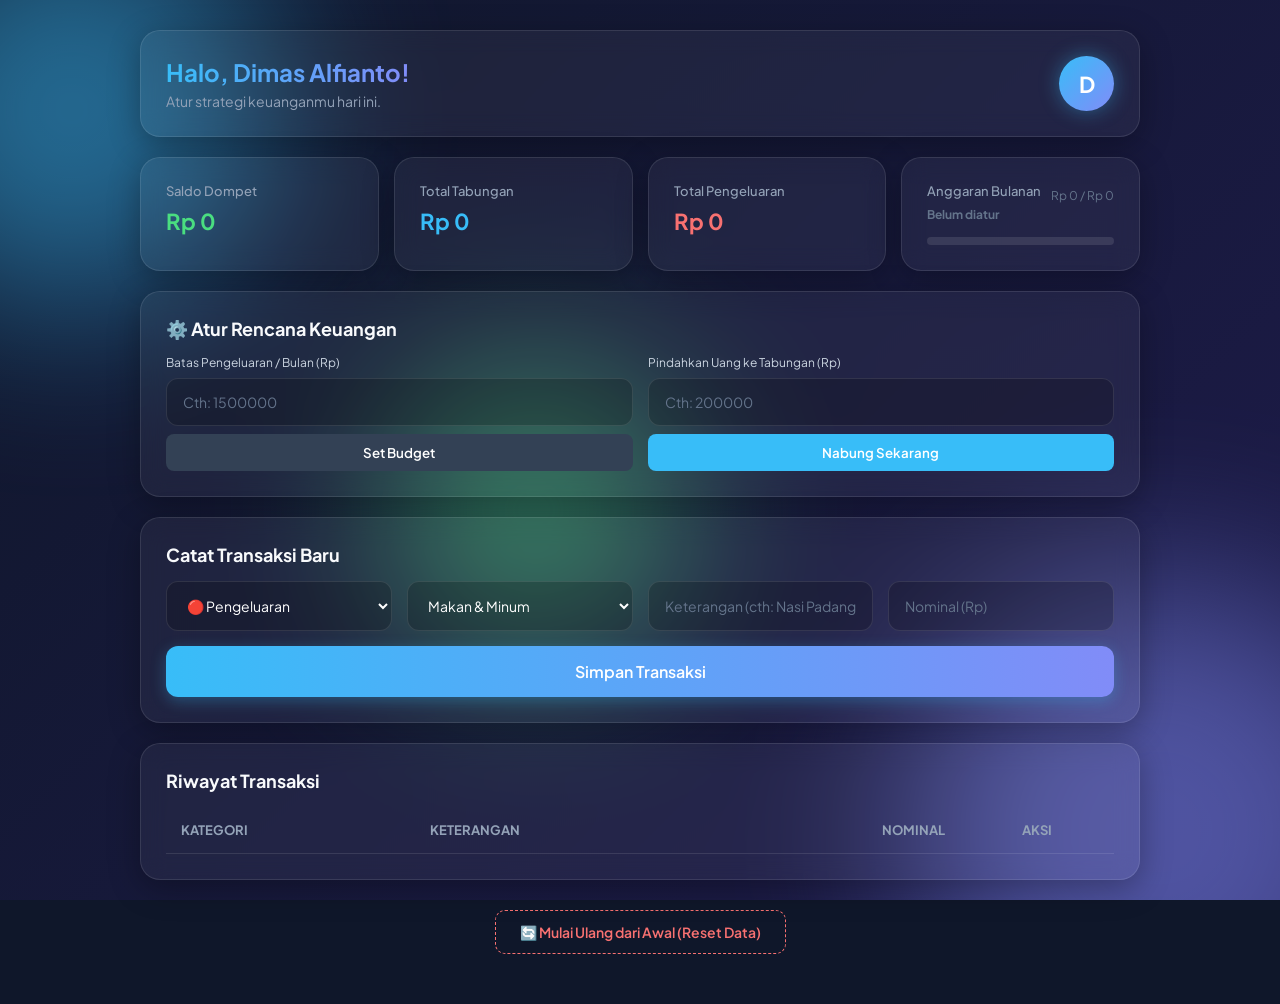
==== index.html @ 2febd866 "Initial commit CatatanUang" ====
<!doctype html>
<html lang="id">
  <head>
    <meta charset="UTF-8" />
    <meta name="viewport" content="width=device-width, initial-scale=1.0" />
    <title>MyFinance | Dimas Alfianto</title>
    <link rel="stylesheet" href="style.css" />
    <link
      href="https://fonts.googleapis.com/css2?family=Plus+Jakarta+Sans:wght@400;500;600;700&display=swap"
      rel="stylesheet"
    />
  </head>
  <body>
    <!-- ANIMASI BACKGROUND -->
    <div class="bg-animation">
      <div class="orb orb-1"></div>
      <div class="orb orb-2"></div>
      <div class="orb orb-3"></div>
    </div>

    <div class="app-container">
      <!-- HEADER -->
      <header class="glass-panel header-panel">
        <div class="header-text">
          <h2>Halo, Dimas Alfianto!</h2>
          <p>Atur strategi keuanganmu hari ini.</p>
        </div>
        <div class="avatar">D</div>
      </header>

      <!-- DASHBOARD GRID (4 KARTU) -->
      <div class="dashboard-grid">
        <!-- 1. Kartu Dompet -->
        <div class="card glass-panel">
          <span class="card-label">Saldo Dompet</span>
          <h3 id="saldo-dompet" class="card-value text-green">Rp 0</h3>
        </div>

        <!-- 2. Kartu Tabungan -->
        <div class="card glass-panel">
          <span class="card-label">Total Tabungan</span>
          <h3 id="saldo-tabungan" class="card-value text-blue">Rp 0</h3>
        </div>

        <!-- 3. Kartu Total Pengeluaran -->
        <div class="card glass-panel">
          <span class="card-label">Total Pengeluaran</span>
          <h3 id="total-pengeluaran" class="card-value text-red">Rp 0</h3>
        </div>

        <!-- 4. Kartu Budget -->
        <div class="card glass-panel">
          <div class="flex-between">
            <span class="card-label">Anggaran Bulanan</span>
            <span id="budget-text" class="text-small">Rp 0 / Rp 0</span>
          </div>
          <h3 id="sisa-budget" class="card-value text-green">Belum diatur</h3>
          <div class="progress-container">
            <div id="budget-bar" class="progress-bar" style="width: 0%"></div>
          </div>
        </div>
      </div>

      <!-- PENGATURAN (SETUP BUDGET & NABUNG) -->
      <div class="glass-panel setup-panel">
        <h3>⚙️ Atur Rencana Keuangan</h3>
        <div class="form-grid-2">
          <div class="input-group">
            <label>Batas Pengeluaran / Bulan (Rp)</label>
            <input type="number" id="set-budget" placeholder="Cth: 1500000" />
            <button class="btn-small" onclick="simpanBudget()">
              Set Budget
            </button>
          </div>
          <div class="input-group">
            <label>Pindahkan Uang ke Tabungan (Rp)</label>
            <input type="number" id="add-goal" placeholder="Cth: 200000" />
            <button class="btn-small bg-blue" onclick="nabung()">
              Nabung Sekarang
            </button>
          </div>
        </div>
      </div>

      <!-- FORM TRANSAKSI -->
      <div class="glass-panel form-panel">
        <h3>Catat Transaksi Baru</h3>
        <div class="form-grid">
          <select id="input-tipe">
            <option value="pengeluaran">🔴 Pengeluaran</option>
            <option value="pemasukan">🟢 Pemasukan</option>
          </select>
          <select id="input-kategori">
            <option value="Makan">Makan & Minum</option>
            <option value="Transport">Transportasi</option>
            <option value="Jajan">Jajan / Hiburan</option>
            <option value="Kebutuhan">Kebutuhan Pokok</option>
            <option value="Lainnya">Lainnya</option>
          </select>
          <input
            type="text"
            id="input-keterangan"
            placeholder="Keterangan (cth: Nasi Padang)"
          />
          <input type="number" id="input-nominal" placeholder="Nominal (Rp)" />
        </div>
        <button class="btn-primary" onclick="tambahTransaksi()">
          Simpan Transaksi
        </button>
      </div>

      <!-- TABEL RIWAYAT -->
      <div class="glass-panel table-panel">
        <h3>Riwayat Transaksi</h3>
        <div class="table-wrapper">
          <table>
            <thead>
              <tr>
                <th>Kategori</th>
                <th>Keterangan</th>
                <th class="text-right">Nominal</th>
                <th class="text-center">Aksi</th>
              </tr>
            </thead>
            <tbody id="tabel-transaksi">
              <!-- Data diisi oleh JavaScript -->
            </tbody>
          </table>
        </div>
      </div>

      <!-- TOMBOL RESET -->
      <div class="reset-container">
        <button class="btn-reset" onclick="resetData()">
          🔄 Mulai Ulang dari Awal (Reset Data)
        </button>
      </div>
    </div>

    <script src="script.js"></script>
  </body>
</html>
---- style.css ----
* {
  margin: 0;
  padding: 0;
  box-sizing: border-box;
  font-family: "Plus Jakarta Sans", sans-serif;
}

body {
  background-color: #0f172a;
  color: #e2e8f0;
  min-height: 100vh;
  display: flex;
  justify-content: center;
  padding: 30px 15px;
  overflow-x: hidden;
}

/* --- ANIMASI BACKGROUND (FLOATING ORBS) --- */
.bg-animation {
  position: fixed;
  top: 0;
  left: 0;
  width: 100vw;
  height: 100vh;
  z-index: -1;
  overflow: hidden;
  background: linear-gradient(135deg, #0f172a 0%, #1e1b4b 100%);
}
.orb {
  position: absolute;
  border-radius: 50%;
  filter: blur(90px);
  opacity: 0.5;
  animation: melayang 15s infinite alternate ease-in-out;
}
.orb-1 {
  width: 400px;
  height: 400px;
  background: #38bdf8;
  top: -10%;
  left: -10%;
  animation-duration: 12s;
}
.orb-2 {
  width: 500px;
  height: 500px;
  background: #818cf8;
  bottom: -20%;
  right: -10%;
  animation-duration: 18s;
  animation-delay: 2s;
}
.orb-3 {
  width: 300px;
  height: 300px;
  background: #4ade80;
  top: 40%;
  left: 30%;
  animation-duration: 20s;
  animation-delay: 4s;
}

@keyframes melayang {
  0% {
    transform: translate(0, 0) scale(1);
  }
  50% {
    transform: translate(100px, -50px) scale(1.1);
  }
  100% {
    transform: translate(-50px, 100px) scale(0.9);
  }
}

/* --- GLASSMORPHISM & HOVER EFFECT --- */
.glass-panel {
  background: rgba(255, 255, 255, 0.05);
  backdrop-filter: blur(12px);
  -webkit-backdrop-filter: blur(12px);
  border: 1px solid rgba(255, 255, 255, 0.1);
  border-radius: 20px;
  padding: 25px;
  box-shadow: 0 8px 32px 0 rgba(0, 0, 0, 0.3);
  transition:
    transform 0.3s ease,
    box-shadow 0.3s ease,
    border-color 0.3s ease;
}

.glass-panel:hover {
  transform: translateY(-5px); /* Kotak terangkat saat kursor menempel */
  box-shadow: 0 15px 45px 0 rgba(56, 189, 248, 0.2); /* Cahaya biru */
  border-color: rgba(56, 189, 248, 0.3);
}

.app-container {
  width: 100%;
  max-width: 1000px;
  display: flex;
  flex-direction: column;
  gap: 20px;
  position: relative;
  z-index: 1;
}

/* HEADER */
.header-panel {
  display: flex;
  justify-content: space-between;
  align-items: center;
}
.header-text h2 {
  font-size: 24px;
  background: linear-gradient(90deg, #38bdf8, #818cf8);
  -webkit-background-clip: text;
  -webkit-text-fill-color: transparent;
}
.header-text p {
  color: #94a3b8;
  font-size: 14px;
  margin-top: 5px;
}
.avatar {
  width: 55px;
  height: 55px;
  border-radius: 50%;
  background: linear-gradient(135deg, #38bdf8, #818cf8);
  display: flex;
  justify-content: center;
  align-items: center;
  font-weight: 700;
  font-size: 22px;
  color: white;
  box-shadow: 0 0 20px rgba(56, 189, 248, 0.4);
  transition: transform 0.3s ease;
}
.avatar:hover {
  transform: scale(1.1) rotate(10deg);
}

/* DASHBOARD GRID (4 KARTU) */
.dashboard-grid {
  display: grid;
  grid-template-columns: repeat(auto-fit, minmax(200px, 1fr));
  gap: 15px;
}
.card {
  position: relative;
}
.card-label {
  font-size: 13px;
  color: #94a3b8;
  font-weight: 500;
  display: block;
  margin-bottom: 8px;
}
.card-value {
  font-size: 22px;
  font-weight: 700;
  color: #fff;
}
.text-green {
  color: #4ade80 !important;
}
.text-red {
  color: #f87171 !important;
}
.text-blue {
  color: #38bdf8 !important;
}
.text-small {
  font-size: 12px;
  color: #64748b;
}
.flex-between {
  display: flex;
  justify-content: space-between;
  align-items: center;
}

/* PROGRESS BAR */
.progress-container {
  width: 100%;
  height: 8px;
  background: rgba(255, 255, 255, 0.1);
  border-radius: 10px;
  margin-top: 15px;
  overflow: hidden;
}
.progress-bar {
  height: 100%;
  background: #4ade80;
  border-radius: 10px;
  transition: width 0.5s ease;
}
.bg-blue {
  background: #38bdf8 !important;
}

/* SETUP & FORM PANEL */
.setup-panel h3,
.form-panel h3,
.table-panel h3 {
  margin-bottom: 15px;
  font-size: 18px;
  color: #f8fafc;
}
.form-grid-2 {
  display: grid;
  grid-template-columns: repeat(auto-fit, minmax(250px, 1fr));
  gap: 15px;
}
.form-grid {
  display: grid;
  grid-template-columns: repeat(auto-fit, minmax(180px, 1fr));
  gap: 15px;
  margin-bottom: 15px;
}

.input-group {
  display: flex;
  flex-direction: column;
  gap: 8px;
}
.input-group label {
  font-size: 12px;
  color: #cbd5e1;
}

/* BUTTONS */
.btn-small {
  padding: 10px;
  border-radius: 8px;
  border: none;
  background: #334155;
  color: white;
  cursor: pointer;
  font-weight: 600;
  transition: all 0.2s ease;
}
.btn-small:hover {
  background: #475569;
  transform: translateY(-2px);
  box-shadow: 0 4px 10px rgba(0, 0, 0, 0.3);
}

input,
select {
  width: 100%;
  padding: 14px 16px;
  background: rgba(0, 0, 0, 0.2);
  border: 1px solid rgba(255, 255, 255, 0.1);
  border-radius: 12px;
  color: #fff;
  font-size: 14px;
  transition: all 0.3s ease;
}
input::placeholder {
  color: #64748b;
}
input:focus,
select:focus {
  outline: none;
  border-color: #38bdf8;
  box-shadow: 0 0 0 3px rgba(56, 189, 248, 0.2);
  background: rgba(0, 0, 0, 0.4);
}
select option {
  background: #1e1b4b;
  color: white;
}

.btn-primary {
  width: 100%;
  padding: 15px;
  background: linear-gradient(90deg, #38bdf8, #818cf8);
  color: white;
  border: none;
  border-radius: 12px;
  font-size: 16px;
  font-weight: 600;
  cursor: pointer;
  transition: all 0.3s ease;
  box-shadow: 0 4px 15px rgba(56, 189, 248, 0.3);
}
.btn-primary:hover {
  transform: translateY(-3px);
  box-shadow: 0 8px 25px rgba(56, 189, 248, 0.6);
}

.btn-hapus {
  background: rgba(248, 113, 113, 0.2);
  color: #f87171;
  border: 1px solid rgba(248, 113, 113, 0.3);
  padding: 6px 10px;
  border-radius: 8px;
  font-size: 12px;
  cursor: pointer;
  transition: all 0.2s;
}
.btn-hapus:hover {
  background: #f87171;
  color: #fff;
  transform: scale(1.05);
}

/* TABEL & HOVER EFFECT */
.table-wrapper {
  overflow-x: auto;
}
table {
  width: 100%;
  border-collapse: collapse;
  text-align: left;
}
th {
  padding: 15px;
  font-size: 13px;
  text-transform: uppercase;
  color: #94a3b8;
  border-bottom: 1px solid rgba(255, 255, 255, 0.1);
}
td {
  padding: 15px;
  font-size: 14px;
  border-bottom: 1px solid rgba(255, 255, 255, 0.05);
  color: #cbd5e1;
  transition: all 0.2s ease;
}
tr:hover td {
  background: rgba(255, 255, 255, 0.08);
}
.text-right {
  text-align: right;
}
.text-center {
  text-align: center;
}
.nominal-masuk {
  color: #4ade80;
  font-weight: 600;
}
.nominal-keluar {
  color: #f87171;
  font-weight: 600;
}

/* TOMBOL RESET */
.reset-container {
  text-align: center;
  margin-top: 10px;
  margin-bottom: 20px;
}
.btn-reset {
  background: transparent;
  color: #f87171;
  border: 1px dashed #f87171;
  padding: 12px 24px;
  border-radius: 10px;
  cursor: pointer;
  font-size: 14px;
  font-weight: 600;
  transition: all 0.3s ease;
}
.btn-reset:hover {
  background: rgba(248, 113, 113, 0.1);
  border-style: solid;
  box-shadow: 0 0 20px rgba(248, 113, 113, 0.4);
  transform: translateY(-2px);
}

@media (max-width: 600px) {
  .header-panel {
    flex-direction: column;
    text-align: center;
    gap: 15px;
  }
}
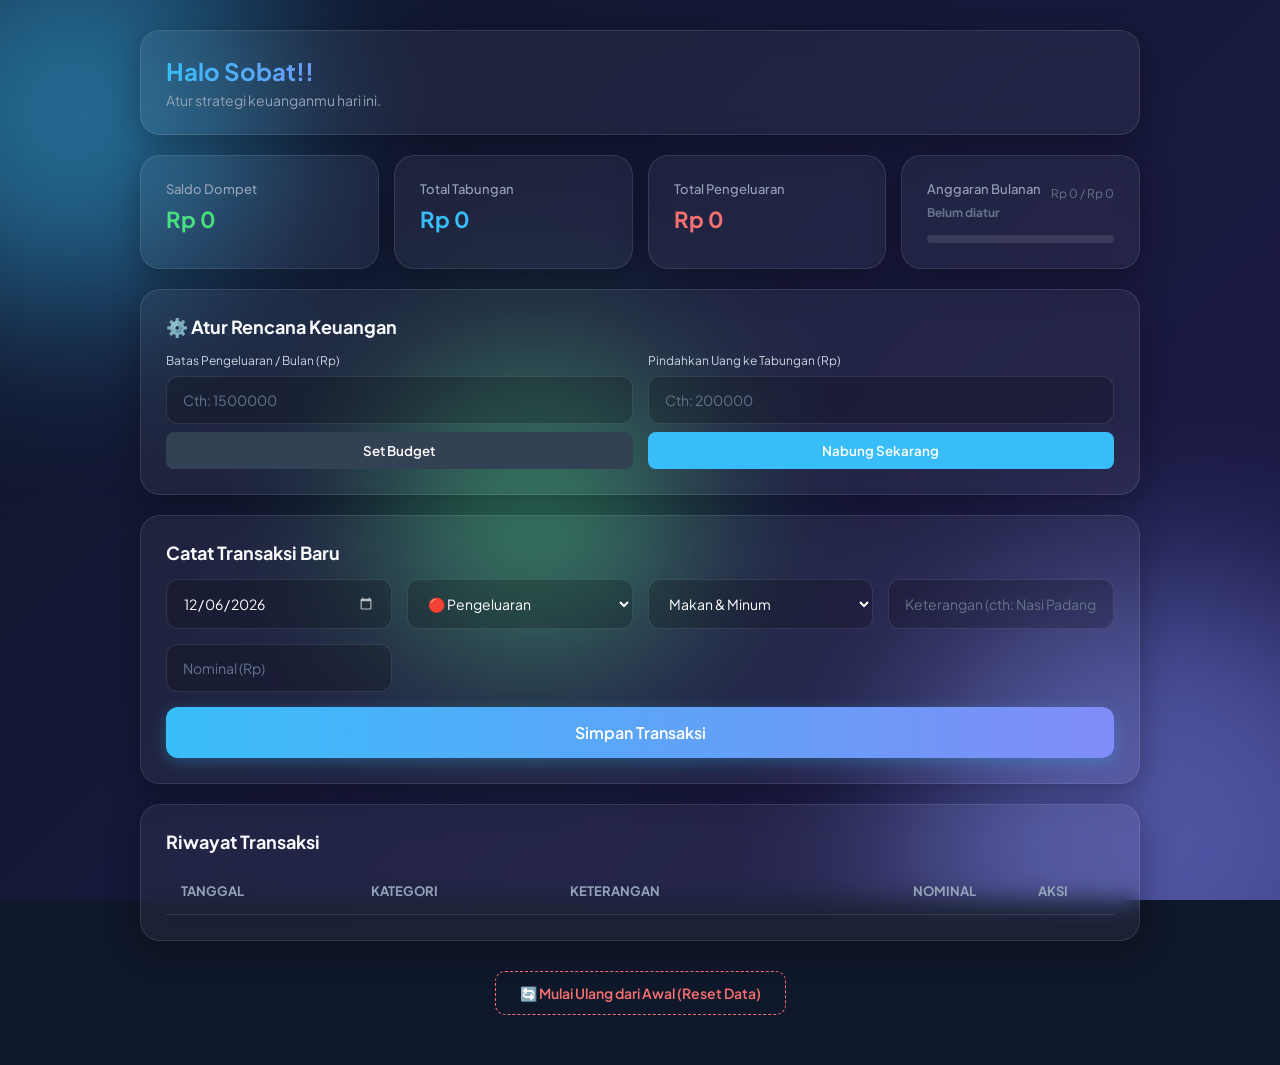
==== commit 591cdcb1: "Update tampilan CatatanUang" ====
--- a/index.html
+++ b/index.html
@@ -3,7 +3,7 @@
   <head>
     <meta charset="UTF-8" />
     <meta name="viewport" content="width=device-width, initial-scale=1.0" />
-    <title>MyFinance | Dimas Alfianto</title>
+    <title>MyFinance</title>
     <link rel="stylesheet" href="style.css" />
     <link
       href="https://fonts.googleapis.com/css2?family=Plus+Jakarta+Sans:wght@400;500;600;700&display=swap"
@@ -22,10 +22,9 @@
       <!-- HEADER -->
       <header class="glass-panel header-panel">
         <div class="header-text">
-          <h2>Halo, Dimas Alfianto!</h2>
+          <h2>Halo Sobat!!</h2>
           <p>Atur strategi keuanganmu hari ini.</p>
         </div>
-        <div class="avatar">D</div>
       </header>
 
       <!-- DASHBOARD GRID (4 KARTU) -->
@@ -86,6 +85,7 @@
       <div class="glass-panel form-panel">
         <h3>Catat Transaksi Baru</h3>
         <div class="form-grid">
+          <input type="date" id="input-tanggal" />
           <select id="input-tipe">
             <option value="pengeluaran">🔴 Pengeluaran</option>
             <option value="pemasukan">🟢 Pemasukan</option>
@@ -116,6 +116,7 @@
           <table>
             <thead>
               <tr>
+                <th>Tanggal</th>
                 <th>Kategori</th>
                 <th>Keterangan</th>
                 <th class="text-right">Nominal</th>
--- a/style.css
+++ b/style.css
@@ -244,6 +244,16 @@
   box-shadow: 0 4px 10px rgba(0, 0, 0, 0.3);
 }
 
+input[type="date"]::-webkit-calendar-picker-indicator {
+  filter: invert(1);
+  cursor: pointer;
+  opacity: 0.7;
+  transition: opacity 0.2s ease;
+}
+input[type="date"]::-webkit-calendar-picker-indicator:hover {
+  opacity: 1;
+}
+
 input,
 select {
   width: 100%;
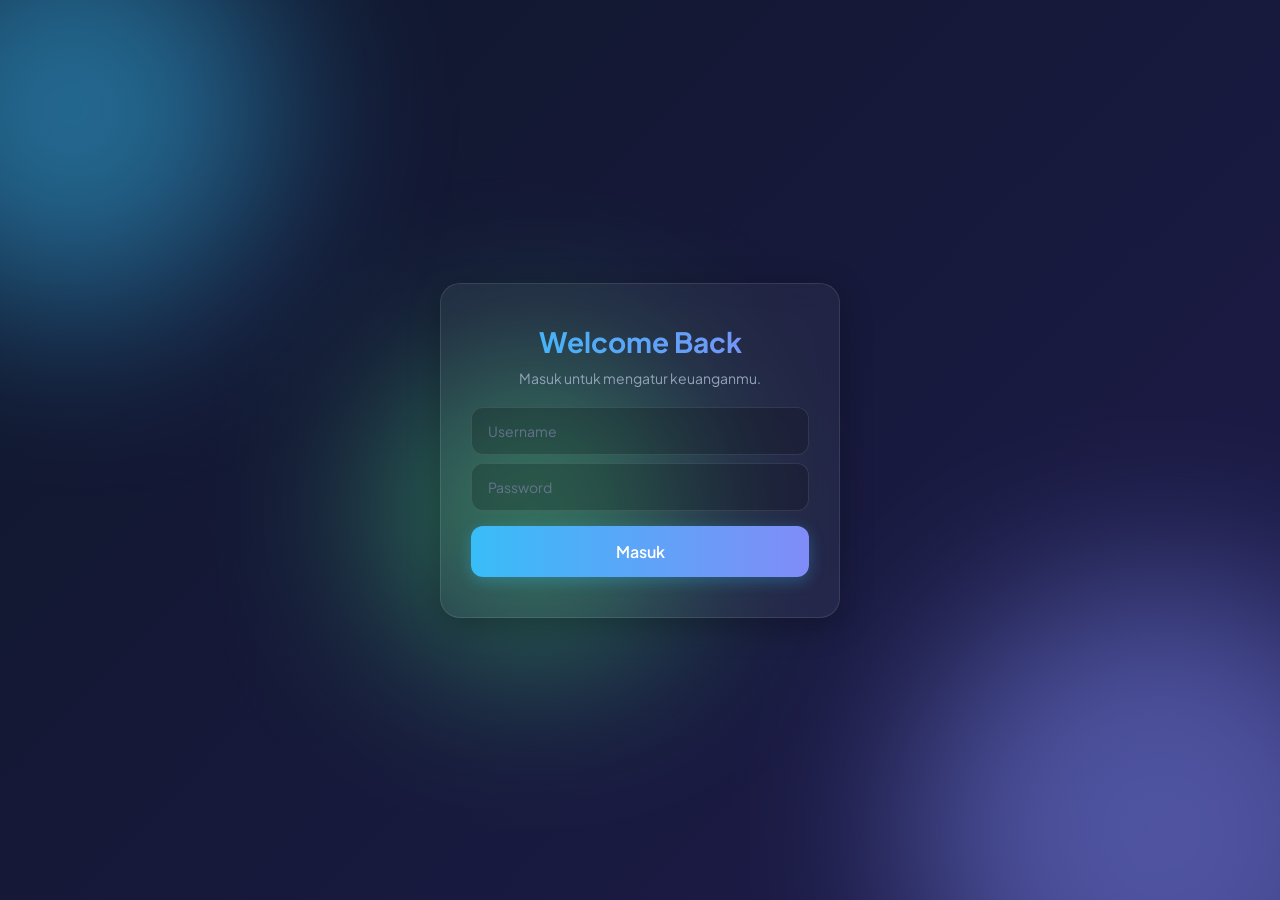
==== commit 755fd5ed: "Update tampilan CatatanUang" ====
--- a/index.html
+++ b/index.html
@@ -3,7 +3,7 @@
   <head>
     <meta charset="UTF-8" />
     <meta name="viewport" content="width=device-width, initial-scale=1.0" />
-    <title>MyFinance</title>
+    <title>MyFinance | Dashboard</title>
     <link rel="stylesheet" href="style.css" />
     <link
       href="https://fonts.googleapis.com/css2?family=Plus+Jakarta+Sans:wght@400;500;600;700&display=swap"
@@ -11,7 +11,6 @@
     />
   </head>
   <body>
-    <!-- ANIMASI BACKGROUND -->
     <div class="bg-animation">
       <div class="orb orb-1"></div>
       <div class="orb orb-2"></div>
@@ -25,29 +24,34 @@
           <h2>Halo Sobat!!</h2>
           <p>Atur strategi keuanganmu hari ini.</p>
         </div>
+        <div class="header-right">
+          <button
+            class="btn-settings"
+            onclick="gantiPassword()"
+            title="Ganti Password"
+          >
+            ⚙️
+          </button>
+          <button class="btn-logout" onclick="logout()" title="Keluar">
+            ↪ Keluar
+          </button>
+        </div>
       </header>
 
-      <!-- DASHBOARD GRID (4 KARTU) -->
+      <!-- DASHBOARD GRID -->
       <div class="dashboard-grid">
-        <!-- 1. Kartu Dompet -->
         <div class="card glass-panel">
           <span class="card-label">Saldo Dompet</span>
           <h3 id="saldo-dompet" class="card-value text-green">Rp 0</h3>
         </div>
-
-        <!-- 2. Kartu Tabungan -->
         <div class="card glass-panel">
           <span class="card-label">Total Tabungan</span>
           <h3 id="saldo-tabungan" class="card-value text-blue">Rp 0</h3>
         </div>
-
-        <!-- 3. Kartu Total Pengeluaran -->
         <div class="card glass-panel">
           <span class="card-label">Total Pengeluaran</span>
           <h3 id="total-pengeluaran" class="card-value text-red">Rp 0</h3>
         </div>
-
-        <!-- 4. Kartu Budget -->
         <div class="card glass-panel">
           <div class="flex-between">
             <span class="card-label">Anggaran Bulanan</span>
@@ -60,7 +64,7 @@
         </div>
       </div>
 
-      <!-- PENGATURAN (SETUP BUDGET & NABUNG) -->
+      <!-- PENGATURAN -->
       <div class="glass-panel setup-panel">
         <h3>⚙️ Atur Rencana Keuangan</h3>
         <div class="form-grid-2">
@@ -123,9 +127,7 @@
                 <th class="text-center">Aksi</th>
               </tr>
             </thead>
-            <tbody id="tabel-transaksi">
-              <!-- Data diisi oleh JavaScript -->
-            </tbody>
+            <tbody id="tabel-transaksi"></tbody>
           </table>
         </div>
       </div>
--- a/style.css
+++ b/style.css
@@ -15,7 +15,7 @@
   overflow-x: hidden;
 }
 
-/* --- ANIMASI BACKGROUND (FLOATING ORBS) --- */
+/* --- ANIMASI BACKGROUND --- */
 .bg-animation {
   position: fixed;
   top: 0;
@@ -72,7 +72,7 @@
   }
 }
 
-/* --- GLASSMORPHISM & HOVER EFFECT --- */
+/* --- GLASSMORPHISM & HOVER --- */
 .glass-panel {
   background: rgba(255, 255, 255, 0.05);
   backdrop-filter: blur(12px);
@@ -86,10 +86,9 @@
     box-shadow 0.3s ease,
     border-color 0.3s ease;
 }
-
 .glass-panel:hover {
-  transform: translateY(-5px); /* Kotak terangkat saat kursor menempel */
-  box-shadow: 0 15px 45px 0 rgba(56, 189, 248, 0.2); /* Cahaya biru */
+  transform: translateY(-5px);
+  box-shadow: 0 15px 45px 0 rgba(56, 189, 248, 0.2);
   border-color: rgba(56, 189, 248, 0.3);
 }
 
@@ -120,6 +119,12 @@
   font-size: 14px;
   margin-top: 5px;
 }
+
+.header-right {
+  display: flex;
+  align-items: center;
+  gap: 10px;
+}
 .avatar {
   width: 55px;
   height: 55px;
@@ -138,7 +143,50 @@
   transform: scale(1.1) rotate(10deg);
 }
 
-/* DASHBOARD GRID (4 KARTU) */
+.btn-settings {
+  background: rgba(56, 189, 248, 0.2);
+  color: #38bdf8;
+  border: 1px solid rgba(56, 189, 248, 0.3);
+  width: 40px;
+  height: 40px;
+  border-radius: 50%;
+  font-size: 18px;
+  cursor: pointer;
+  transition: all 0.3s ease;
+  display: flex;
+  justify-content: center;
+  align-items: center;
+}
+.btn-settings:hover {
+  background: #38bdf8;
+  color: white;
+  transform: scale(1.1) rotate(45deg);
+}
+
+.btn-logout {
+  background: rgba(248, 113, 113, 0.2);
+  color: #f87171;
+  border: 1px solid rgba(248, 113, 113, 0.3);
+  padding: 8px 14px;
+  height: 40px;
+  border-radius: 10px;
+  font-size: 13px;
+  font-weight: 600;
+  cursor: pointer;
+  transition: all 0.3s ease;
+  display: flex;
+  justify-content: center;
+  align-items: center;
+  gap: 5px;
+}
+.btn-logout:hover {
+  background: #f87171;
+  color: white;
+  transform: translateY(-2px);
+  box-shadow: 0 4px 15px rgba(248, 113, 113, 0.4);
+}
+
+/* DASHBOARD GRID */
 .dashboard-grid {
   display: grid;
   grid-template-columns: repeat(auto-fit, minmax(200px, 1fr));
@@ -197,7 +245,7 @@
   background: #38bdf8 !important;
 }
 
-/* SETUP & FORM PANEL */
+/* SETUP & FORM */
 .setup-panel h3,
 .form-panel h3,
 .table-panel h3 {
@@ -216,7 +264,6 @@
   gap: 15px;
   margin-bottom: 15px;
 }
-
 .input-group {
   display: flex;
   flex-direction: column;
@@ -225,33 +272,6 @@
 .input-group label {
   font-size: 12px;
   color: #cbd5e1;
-}
-
-/* BUTTONS */
-.btn-small {
-  padding: 10px;
-  border-radius: 8px;
-  border: none;
-  background: #334155;
-  color: white;
-  cursor: pointer;
-  font-weight: 600;
-  transition: all 0.2s ease;
-}
-.btn-small:hover {
-  background: #475569;
-  transform: translateY(-2px);
-  box-shadow: 0 4px 10px rgba(0, 0, 0, 0.3);
-}
-
-input[type="date"]::-webkit-calendar-picker-indicator {
-  filter: invert(1);
-  cursor: pointer;
-  opacity: 0.7;
-  transition: opacity 0.2s ease;
-}
-input[type="date"]::-webkit-calendar-picker-indicator:hover {
-  opacity: 1;
 }
 
 input,
@@ -279,7 +299,32 @@
   background: #1e1b4b;
   color: white;
 }
-
+input[type="date"]::-webkit-calendar-picker-indicator {
+  filter: invert(1);
+  cursor: pointer;
+  opacity: 0.7;
+  transition: opacity 0.2s ease;
+}
+input[type="date"]::-webkit-calendar-picker-indicator:hover {
+  opacity: 1;
+}
+
+/* BUTTONS */
+.btn-small {
+  padding: 10px;
+  border-radius: 8px;
+  border: none;
+  background: #334155;
+  color: white;
+  cursor: pointer;
+  font-weight: 600;
+  transition: all 0.2s ease;
+}
+.btn-small:hover {
+  background: #475569;
+  transform: translateY(-2px);
+  box-shadow: 0 4px 10px rgba(0, 0, 0, 0.3);
+}
 .btn-primary {
   width: 100%;
   padding: 15px;
@@ -297,7 +342,6 @@
   transform: translateY(-3px);
   box-shadow: 0 8px 25px rgba(56, 189, 248, 0.6);
 }
-
 .btn-hapus {
   background: rgba(248, 113, 113, 0.2);
   color: #f87171;
@@ -314,7 +358,7 @@
   transform: scale(1.05);
 }
 
-/* TABEL & HOVER EFFECT */
+/* TABEL */
 .table-wrapper {
   overflow-x: auto;
 }
@@ -355,7 +399,7 @@
   font-weight: 600;
 }
 
-/* TOMBOL RESET */
+/* RESET BUTTON */
 .reset-container {
   text-align: center;
   margin-top: 10px;
@@ -379,6 +423,37 @@
   transform: translateY(-2px);
 }
 
+/* --- HALAMAN LOGIN --- */
+.login-overlay {
+  position: fixed;
+  top: 0;
+  left: 0;
+  width: 100vw;
+  height: 100vh;
+  z-index: 999;
+  display: flex;
+  justify-content: center;
+  align-items: center;
+}
+.login-box {
+  width: 100%;
+  max-width: 400px;
+  text-align: center;
+  padding: 40px 30px;
+}
+.login-box h2 {
+  font-size: 28px;
+  margin-bottom: 10px;
+  background: linear-gradient(90deg, #38bdf8, #818cf8);
+  -webkit-background-clip: text;
+  -webkit-text-fill-color: transparent;
+}
+.login-box p {
+  color: #94a3b8;
+  font-size: 14px;
+  margin-bottom: 20px;
+}
+
 @media (max-width: 600px) {
   .header-panel {
     flex-direction: column;
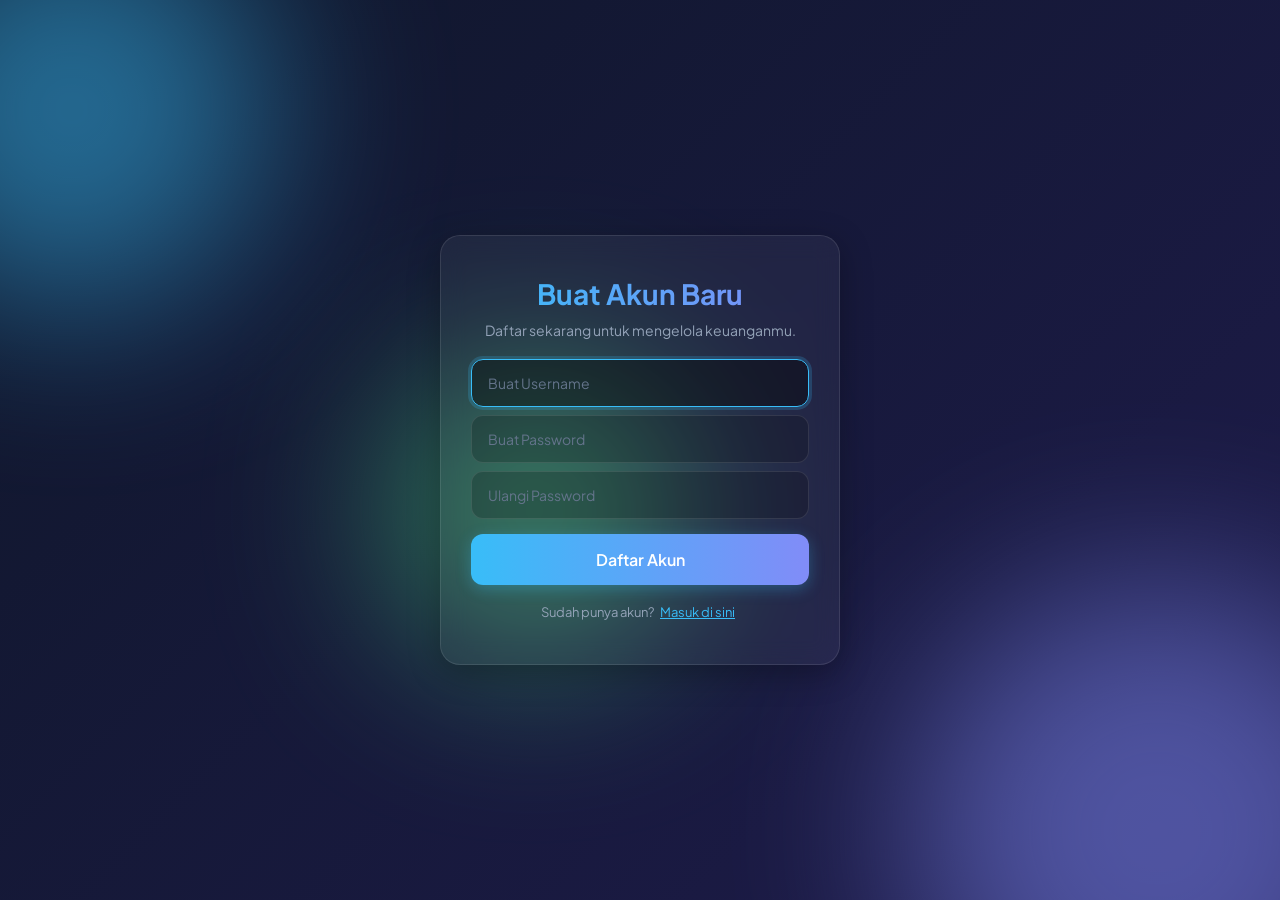
==== commit fc9c3e1c: "Update tampilan CatatanUang" ====
--- a/index.html
+++ b/index.html
@@ -3,7 +3,7 @@
   <head>
     <meta charset="UTF-8" />
     <meta name="viewport" content="width=device-width, initial-scale=1.0" />
-    <title>MyFinance | Dashboard</title>
+    <title>Dashboard | MyFinance</title>
     <link rel="stylesheet" href="style.css" />
     <link
       href="https://fonts.googleapis.com/css2?family=Plus+Jakarta+Sans:wght@400;500;600;700&display=swap"
@@ -16,130 +16,140 @@
       <div class="orb orb-2"></div>
       <div class="orb orb-3"></div>
     </div>
+    <div class="dashboard-layout">
+      <!-- DEVSTUDIO GLASS NAVBAR -->
+      <header class="top-navbar-wrapper">
+        <nav class="devstudio-navbar">
+          <!-- KIRI: BRAND -->
+          <a href="index.html" class="nav-brand">
+            MyFinance
+          </a>
 
-    <div class="app-container">
-      <!-- HEADER -->
-      <header class="glass-panel header-panel">
-        <div class="header-text">
-          <h2>Halo Sobat!!</h2>
-          <p>Atur strategi keuanganmu hari ini.</p>
-        </div>
-        <div class="header-right">
-          <button
-            class="btn-settings"
-            onclick="gantiPassword()"
-            title="Ganti Password"
-          >
-            ⚙️
+          <!-- TENGAH: MENU DESKTOP -->
+          <div class="nav-links-center">
+            <a href="index.html" class="nav-link active">Home</a>
+            <a href="transaksi.html" class="nav-link">Transaksi</a>
+            <a href="rencana.html" class="nav-link">Rencana</a>
+            <a href="riwayat.html" class="nav-link">Riwayat</a>
+          </div>
+
+          <!-- KANAN: TOMBOL AKSI / LOGOUT (DESKTOP) -->
+          <div class="nav-right-btn">
+            <button class="btn-get-started" onclick="logout()" title="Keluar dari akun">
+              Keluar
+            </button>
+          </div>
+
+          <!-- HAMBURGER BUTTON (MOBILE) -->
+          <button class="nav-hamburger" onclick="toggleMobileMenu()" aria-label="Menu">
+            ☰
           </button>
-          <button class="btn-logout" onclick="logout()" title="Keluar">
-            ↪ Keluar
-          </button>
-        </div>
+
+          <!-- DROPDOWN MENU (MOBILE) -->
+          <div class="mobile-dropdown-menu" id="mobile-menu">
+            <a href="index.html" class="mobile-nav-link active">Home</a>
+            <a href="transaksi.html" class="mobile-nav-link">Transaksi</a>
+            <a href="rencana.html" class="mobile-nav-link">Rencana</a>
+            <a href="riwayat.html" class="mobile-nav-link">Riwayat</a>
+            <button class="mobile-btn-logout" onclick="logout()">↪ Keluar</button>
+          </div>
+        </nav>
       </header>
 
-      <!-- DASHBOARD GRID -->
-      <div class="dashboard-grid">
-        <div class="card glass-panel">
-          <span class="card-label">Saldo Dompet</span>
-          <h3 id="saldo-dompet" class="card-value text-green">Rp 0</h3>
+      <!-- KONTEN -->
+      <main class="main-content">
+        <div class="anim-fade-up anim-delay-1" style="display: flex; justify-content: space-between; align-items: center; flex-wrap: wrap; gap: 10px;">
+          <div>
+            <h2>Halo, <span id="nama-pengguna-teks">Sobat</span>!! 👋</h2>
+            <p style="color: #94a3b8; font-size: 14px; margin-top: 4px;">Pantau kondisi keuangan dan arus kas harianmu di sini.</p>
+          </div>
+          <span style="font-size: 13px; color: #38bdf8; background: rgba(56, 189, 248, 0.1); padding: 6px 14px; border-radius: 9999px; border: 1px solid rgba(56, 189, 248, 0.2);">
+            ✨ Dashboard Aktif
+          </span>
         </div>
-        <div class="card glass-panel">
-          <span class="card-label">Total Tabungan</span>
-          <h3 id="saldo-tabungan" class="card-value text-blue">Rp 0</h3>
-        </div>
-        <div class="card glass-panel">
-          <span class="card-label">Total Pengeluaran</span>
-          <h3 id="total-pengeluaran" class="card-value text-red">Rp 0</h3>
-        </div>
-        <div class="card glass-panel">
-          <div class="flex-between">
-            <span class="card-label">Anggaran Bulanan</span>
-            <span id="budget-text" class="text-small">Rp 0 / Rp 0</span>
+
+        <!-- 4 KARTU STATISTIK (DASHBOARD GRID) -->
+        <div class="dashboard-grid anim-fade-up anim-delay-2">
+          <div class="card glass-panel">
+            <span class="card-label">Saldo Dompet</span>
+            <h3 id="saldo-dompet" class="card-value text-green">Rp 0</h3>
           </div>
-          <h3 id="sisa-budget" class="card-value text-green">Belum diatur</h3>
-          <div class="progress-container">
-            <div id="budget-bar" class="progress-bar" style="width: 0%"></div>
+          <div class="card glass-panel">
+            <span class="card-label">Total Tabungan</span>
+            <h3 id="saldo-tabungan" class="card-value text-blue">Rp 0</h3>
+          </div>
+          <div class="card glass-panel">
+            <span class="card-label">Total Pengeluaran</span>
+            <h3 id="total-pengeluaran" class="card-value text-red">Rp 0</h3>
+          </div>
+          <div class="card glass-panel">
+            <div class="flex-between">
+              <span class="card-label">Anggaran Bulanan</span>
+              <span id="budget-text" class="text-small">Rp 0 / Rp 0</span>
+            </div>
+            <h3 id="sisa-budget" class="card-value text-green">Belum diatur</h3>
+            <div class="progress-container">
+              <div id="budget-bar" class="progress-bar" style="width: 0%"></div>
+            </div>
           </div>
         </div>
-      </div>
 
-      <!-- PENGATURAN -->
-      <div class="glass-panel setup-panel">
-        <h3>⚙️ Atur Rencana Keuangan</h3>
-        <div class="form-grid-2">
-          <div class="input-group">
-            <label>Batas Pengeluaran / Bulan (Rp)</label>
-            <input type="number" id="set-budget" placeholder="Cth: 1500000" />
-            <button class="btn-small" onclick="simpanBudget()">
-              Set Budget
-            </button>
-          </div>
-          <div class="input-group">
-            <label>Pindahkan Uang ke Tabungan (Rp)</label>
-            <input type="number" id="add-goal" placeholder="Cth: 200000" />
-            <button class="btn-small bg-blue" onclick="nabung()">
-              Nabung Sekarang
-            </button>
+        <!-- AKSES CEPAT (QUICK ACTIONS) -->
+        <div class="anim-fade-up anim-delay-3">
+          <h3 style="margin-bottom: 12px; font-size: 16px; color: #cbd5e1;">⚡ Akses Cepat</h3>
+          <div class="quick-action-grid">
+            <a href="transaksi.html" class="glass-panel quick-action-card">
+              <div class="action-icon icon-blue">➕</div>
+              <div class="action-text">
+                <h4>Catat Transaksi</h4>
+                <p>Tambah pemasukan atau pengeluaran baru</p>
+              </div>
+            </a>
+            <a href="rencana.html" class="glass-panel quick-action-card">
+              <div class="action-icon icon-purple">🎯</div>
+              <div class="action-text">
+                <h4>Rencana & Nabung</h4>
+                <p>Atur batas budget atau tabung saldo</p>
+              </div>
+            </a>
+            <a href="riwayat.html" class="glass-panel quick-action-card">
+              <div class="action-icon icon-green">📋</div>
+              <div class="action-text">
+                <h4>Lihat Semua Riwayat</h4>
+                <p>Kelola dan evaluasi riwayat lengkap</p>
+              </div>
+            </a>
           </div>
         </div>
-      </div>
 
-      <!-- FORM TRANSAKSI -->
-      <div class="glass-panel form-panel">
-        <h3>Catat Transaksi Baru</h3>
-        <div class="form-grid">
-          <input type="date" id="input-tanggal" />
-          <select id="input-tipe">
-            <option value="pengeluaran">🔴 Pengeluaran</option>
-            <option value="pemasukan">🟢 Pemasukan</option>
-          </select>
-          <select id="input-kategori">
-            <option value="Makan">Makan & Minum</option>
-            <option value="Transport">Transportasi</option>
-            <option value="Jajan">Jajan / Hiburan</option>
-            <option value="Kebutuhan">Kebutuhan Pokok</option>
-            <option value="Lainnya">Lainnya</option>
-          </select>
-          <input
-            type="text"
-            id="input-keterangan"
-            placeholder="Keterangan (cth: Nasi Padang)"
-          />
-          <input type="number" id="input-nominal" placeholder="Nominal (Rp)" />
+        <!-- PRATINJAU TRANSAKSI TERAKHIR (SCROLLABLE KE BAWAH) -->
+        <div class="glass-panel table-panel anim-fade-up anim-delay-4" style="margin-top: 5px;">
+          <div class="flex-between" style="margin-bottom: 15px;">
+            <h3>🕒 Transaksi Terbaru</h3>
+            <a href="riwayat.html" style="color: #38bdf8; font-size: 13px; text-decoration: none; font-weight: 600;">Lihat Semua &rarr;</a>
+          </div>
+          <div class="table-wrapper">
+            <table>
+              <thead>
+                <tr>
+                  <th>Tanggal</th>
+                  <th>Kategori</th>
+                  <th>Keterangan</th>
+                  <th class="text-right">Nominal</th>
+                  <th class="text-center">Aksi</th>
+                </tr>
+              </thead>
+              <tbody id="tabel-transaksi"></tbody>
+            </table>
+          </div>
         </div>
-        <button class="btn-primary" onclick="tambahTransaksi()">
-          Simpan Transaksi
-        </button>
-      </div>
 
-      <!-- TABEL RIWAYAT -->
-      <div class="glass-panel table-panel">
-        <h3>Riwayat Transaksi</h3>
-        <div class="table-wrapper">
-          <table>
-            <thead>
-              <tr>
-                <th>Tanggal</th>
-                <th>Kategori</th>
-                <th>Keterangan</th>
-                <th class="text-right">Nominal</th>
-                <th class="text-center">Aksi</th>
-              </tr>
-            </thead>
-            <tbody id="tabel-transaksi"></tbody>
-          </table>
+        <!-- FOOTER DASHBOARD -->
+        <div class="anim-fade-up anim-delay-4" style="text-align: center; color: #64748b; font-size: 13px; padding: 20px 0 30px;">
+          <p>MyFinance &bull; Pengelola Keuangan Pribadi</p>
         </div>
-      </div>
-
-      <!-- TOMBOL RESET -->
-      <div class="reset-container">
-        <button class="btn-reset" onclick="resetData()">
-          🔄 Mulai Ulang dari Awal (Reset Data)
-        </button>
-      </div>
+      </main>
     </div>
-
     <script src="script.js"></script>
   </body>
 </html>
--- a/style.css
+++ b/style.css
@@ -10,8 +10,7 @@
   color: #e2e8f0;
   min-height: 100vh;
   display: flex;
-  justify-content: center;
-  padding: 30px 15px;
+  padding: 20px;
   overflow-x: hidden;
 }
 
@@ -59,7 +58,6 @@
   animation-duration: 20s;
   animation-delay: 4s;
 }
-
 @keyframes melayang {
   0% {
     transform: translate(0, 0) scale(1);
@@ -72,7 +70,7 @@
   }
 }
 
-/* --- GLASSMORPHISM & HOVER --- */
+/* --- GLASSMORPHISM --- */
 .glass-panel {
   background: rgba(255, 255, 255, 0.05);
   backdrop-filter: blur(12px);
@@ -82,114 +80,331 @@
   padding: 25px;
   box-shadow: 0 8px 32px 0 rgba(0, 0, 0, 0.3);
   transition:
-    transform 0.3s ease,
-    box-shadow 0.3s ease,
-    border-color 0.3s ease;
+    transform 0.35s cubic-bezier(0.16, 1, 0.3, 1),
+    box-shadow 0.35s cubic-bezier(0.16, 1, 0.3, 1),
+    border-color 0.35s ease;
 }
 .glass-panel:hover {
   transform: translateY(-5px);
-  box-shadow: 0 15px 45px 0 rgba(56, 189, 248, 0.2);
-  border-color: rgba(56, 189, 248, 0.3);
-}
-
-.app-container {
-  width: 100%;
-  max-width: 1000px;
+  box-shadow: 0 16px 45px 0 rgba(56, 189, 248, 0.2);
+  border-color: rgba(56, 189, 248, 0.4);
+}
+
+/* --- ANIMASI MASUK HALAMAN & ELEMEN --- */
+@keyframes slideDownFade {
+  0% {
+    opacity: 0;
+    transform: translateY(-30px);
+  }
+  100% {
+    opacity: 1;
+    transform: translateY(0);
+  }
+}
+
+@keyframes fadeInUp {
+  0% {
+    opacity: 0;
+    transform: translateY(25px);
+  }
+  100% {
+    opacity: 1;
+    transform: translateY(0);
+  }
+}
+
+.anim-fade-up {
+  animation: fadeInUp 0.7s cubic-bezier(0.16, 1, 0.3, 1) both;
+}
+.anim-delay-1 {
+  animation-delay: 0.1s;
+}
+.anim-delay-2 {
+  animation-delay: 0.2s;
+}
+.anim-delay-3 {
+  animation-delay: 0.3s;
+}
+.anim-delay-4 {
+  animation-delay: 0.4s;
+}
+
+/* Quick Action Cards */
+.quick-action-grid {
+  display: grid;
+  grid-template-columns: repeat(auto-fit, minmax(260px, 1fr));
+  gap: 15px;
+}
+.quick-action-card {
+  display: flex;
+  align-items: center;
+  gap: 15px;
+  text-decoration: none;
+  color: #fff;
+  cursor: pointer;
+  background: rgba(255, 255, 255, 0.04);
+}
+.quick-action-card:hover {
+  background: rgba(255, 255, 255, 0.08);
+}
+.action-icon {
+  width: 48px;
+  height: 48px;
+  border-radius: 14px;
+  display: flex;
+  align-items: center;
+  justify-content: center;
+  font-size: 22px;
+  flex-shrink: 0;
+}
+.icon-blue { background: rgba(56, 189, 248, 0.2); color: #38bdf8; }
+.icon-purple { background: rgba(168, 85, 247, 0.2); color: #c084fc; }
+.icon-green { background: rgba(74, 222, 128, 0.2); color: #4ade80; }
+.action-text h4 { font-size: 15px; margin-bottom: 3px; }
+.action-text p { font-size: 12px; color: #94a3b8; }
+
+/* Scrollbar Cantik */
+::-webkit-scrollbar {
+  width: 8px;
+  height: 8px;
+}
+::-webkit-scrollbar-track {
+  background: rgba(15, 23, 42, 0.8);
+}
+::-webkit-scrollbar-thumb {
+  background: rgba(255, 255, 255, 0.2);
+  border-radius: 9999px;
+}
+::-webkit-scrollbar-thumb:hover {
+  background: rgba(56, 189, 248, 0.5);
+}
+
+/* ==========================================
+   DEVSTUDIO GLASS NAVBAR (Sleek Dark Glassmorphism)
+   ========================================== */
+.top-navbar-wrapper {
+  width: 100%;
+  display: flex;
+  justify-content: center;
+  align-items: center;
+  margin-bottom: 25px;
+  position: sticky;
+  top: 15px;
+  z-index: 100;
+  animation: slideDownFade 0.7s cubic-bezier(0.16, 1, 0.3, 1);
+}
+
+.devstudio-navbar {
+  width: 100%;
+  max-width: 900px;
+  background: rgba(17, 24, 39, 0.7);
+  backdrop-filter: blur(20px);
+  -webkit-backdrop-filter: blur(20px);
+  border: 1px solid rgba(255, 255, 255, 0.12);
+  border-radius: 14px;
+  padding: 10px 18px;
+  display: flex;
+  justify-content: space-between;
+  align-items: center;
+  box-shadow: 0 10px 35px rgba(0, 0, 0, 0.45);
+  position: relative;
+}
+
+.nav-brand {
+  font-size: 18px;
+  font-weight: 700;
+  color: #ffffff;
+  text-decoration: none;
+  letter-spacing: -0.3px;
+  display: flex;
+  align-items: center;
+  gap: 6px;
+}
+
+.nav-links-center {
+  display: flex;
+  align-items: center;
+  gap: 24px;
+}
+
+.nav-link {
+  color: #94a3b8;
+  text-decoration: none;
+  font-size: 14px;
+  font-weight: 500;
+  padding: 6px 2px;
+  position: relative;
+  transition: all 0.2s ease;
+}
+
+.nav-link:hover {
+  color: #ffffff;
+}
+
+.nav-link.active {
+  color: #ffffff;
+  font-weight: 600;
+}
+
+.nav-link.active::after {
+  content: "";
+  position: absolute;
+  bottom: -4px;
+  left: 0;
+  width: 100%;
+  height: 2px;
+  background: #6366f1; /* Garis aksen biru/ungu indigo seperti foto */
+  border-radius: 2px;
+  box-shadow: 0 0 8px #6366f1;
+}
+
+.nav-right-btn {
+  display: flex;
+  align-items: center;
+}
+
+.btn-get-started {
+  background: #4f46e5;
+  color: #ffffff;
+  font-size: 13.5px;
+  font-weight: 600;
+  padding: 8px 18px;
+  border-radius: 8px;
+  border: none;
+  cursor: pointer;
+  text-decoration: none;
+  display: inline-flex;
+  align-items: center;
+  gap: 6px;
+  box-shadow: 0 4px 14px rgba(79, 70, 229, 0.4);
+  transition: all 0.25s ease;
+}
+
+.btn-get-started:hover {
+  background: #4338ca;
+  transform: translateY(-1px);
+  box-shadow: 0 6px 20px rgba(79, 70, 229, 0.6);
+}
+
+/* Hamburger Menu Button (Mobile) */
+.nav-hamburger {
+  display: none;
+  background: transparent;
+  border: none;
+  color: #cbd5e1;
+  font-size: 22px;
+  cursor: pointer;
+  padding: 4px 8px;
+  border-radius: 6px;
+  transition: all 0.2s ease;
+}
+
+.nav-hamburger:hover {
+  background: rgba(255, 255, 255, 0.1);
+  color: #fff;
+}
+
+/* Mobile Dropdown Panel */
+.mobile-dropdown-menu {
+  display: none;
+  position: absolute;
+  top: calc(100% + 8px);
+  left: 0;
+  width: 100%;
+  background: rgba(17, 24, 39, 0.95);
+  backdrop-filter: blur(24px);
+  -webkit-backdrop-filter: blur(24px);
+  border: 1px solid rgba(255, 255, 255, 0.12);
+  border-radius: 12px;
+  padding: 10px;
+  flex-direction: column;
+  gap: 4px;
+  box-shadow: 0 15px 40px rgba(0, 0, 0, 0.6);
+  z-index: 110;
+  animation: slideDownFade 0.3s cubic-bezier(0.16, 1, 0.3, 1);
+}
+
+.mobile-dropdown-menu.show {
+  display: flex;
+}
+
+.mobile-nav-link {
+  color: #94a3b8;
+  text-decoration: none;
+  padding: 10px 14px;
+  font-size: 14px;
+  font-weight: 500;
+  border-radius: 8px;
+  transition: all 0.2s ease;
+}
+
+.mobile-nav-link:hover,
+.mobile-nav-link.active {
+  color: #ffffff;
+  background: rgba(255, 255, 255, 0.08);
+}
+
+.mobile-nav-link.active {
+  border-left: 3px solid #6366f1;
+}
+
+.mobile-btn-logout {
+  color: #f87171;
+  background: rgba(248, 113, 113, 0.1);
+  border: none;
+  text-align: left;
+  cursor: pointer;
+  padding: 10px 14px;
+  font-size: 14px;
+  font-weight: 600;
+  border-radius: 8px;
+  margin-top: 6px;
+  display: block;
+  width: 100%;
+}
+
+.mobile-btn-logout:hover {
+  background: rgba(248, 113, 113, 0.2);
+  color: #fff;
+}
+
+/* Responsiveness Navbar */
+@media (max-width: 768px) {
+  .nav-links-center {
+    display: none;
+  }
+  .nav-right-btn {
+    display: none;
+  }
+  .nav-hamburger {
+    display: block;
+  }
+}
+
+/* ==========================================
+   LAYOUT UTAMA
+   ========================================== */
+.dashboard-layout {
+  width: 100%;
+  max-width: 1200px;
+  margin: 0 auto;
   display: flex;
   flex-direction: column;
   gap: 20px;
-  position: relative;
-  z-index: 1;
-}
-
-/* HEADER */
-.header-panel {
-  display: flex;
-  justify-content: space-between;
-  align-items: center;
-}
-.header-text h2 {
-  font-size: 24px;
-  background: linear-gradient(90deg, #38bdf8, #818cf8);
-  -webkit-background-clip: text;
-  -webkit-text-fill-color: transparent;
-}
-.header-text p {
-  color: #94a3b8;
-  font-size: 14px;
-  margin-top: 5px;
-}
-
-.header-right {
-  display: flex;
-  align-items: center;
-  gap: 10px;
-}
-.avatar {
-  width: 55px;
-  height: 55px;
-  border-radius: 50%;
-  background: linear-gradient(135deg, #38bdf8, #818cf8);
-  display: flex;
-  justify-content: center;
-  align-items: center;
-  font-weight: 700;
-  font-size: 22px;
-  color: white;
-  box-shadow: 0 0 20px rgba(56, 189, 248, 0.4);
-  transition: transform 0.3s ease;
-}
-.avatar:hover {
-  transform: scale(1.1) rotate(10deg);
-}
-
-.btn-settings {
-  background: rgba(56, 189, 248, 0.2);
-  color: #38bdf8;
-  border: 1px solid rgba(56, 189, 248, 0.3);
-  width: 40px;
-  height: 40px;
-  border-radius: 50%;
-  font-size: 18px;
-  cursor: pointer;
-  transition: all 0.3s ease;
-  display: flex;
-  justify-content: center;
-  align-items: center;
-}
-.btn-settings:hover {
-  background: #38bdf8;
-  color: white;
-  transform: scale(1.1) rotate(45deg);
-}
-
-.btn-logout {
-  background: rgba(248, 113, 113, 0.2);
-  color: #f87171;
-  border: 1px solid rgba(248, 113, 113, 0.3);
-  padding: 8px 14px;
-  height: 40px;
-  border-radius: 10px;
-  font-size: 13px;
-  font-weight: 600;
-  cursor: pointer;
-  transition: all 0.3s ease;
-  display: flex;
-  justify-content: center;
-  align-items: center;
-  gap: 5px;
-}
-.btn-logout:hover {
-  background: #f87171;
-  color: white;
-  transform: translateY(-2px);
-  box-shadow: 0 4px 15px rgba(248, 113, 113, 0.4);
-}
-
-/* DASHBOARD GRID */
+}
+
+/* --- KONTEN UTAMA --- */
+.main-content {
+  width: 100%;
+  display: flex;
+  flex-direction: column;
+  gap: 20px;
+}
+
+/* DASHBOARD GRID (Diperbesar) */
 .dashboard-grid {
   display: grid;
-  grid-template-columns: repeat(auto-fit, minmax(200px, 1fr));
+  grid-template-columns: repeat(auto-fit, minmax(240px, 1fr));
   gap: 15px;
 }
 .card {
@@ -203,7 +418,7 @@
   margin-bottom: 8px;
 }
 .card-value {
-  font-size: 22px;
+  font-size: 24px;
   font-weight: 700;
   color: #fff;
 }
@@ -421,6 +636,20 @@
   border-style: solid;
   box-shadow: 0 0 20px rgba(248, 113, 113, 0.4);
   transform: translateY(-2px);
+}
+
+.btn-text-link {
+  background: none;
+  border: none;
+  color: #38bdf8;
+  font-size: 13px;
+  cursor: pointer;
+  text-decoration: underline;
+  transition: color 0.2s ease;
+  padding: 4px;
+}
+.btn-text-link:hover {
+  color: #818cf8;
 }
 
 /* --- HALAMAN LOGIN --- */
@@ -454,10 +683,23 @@
   margin-bottom: 20px;
 }
 
-@media (max-width: 600px) {
-  .header-panel {
-    flex-direction: column;
-    text-align: center;
-    gap: 15px;
-  }
-}
+/* RESPONSIVE (Kalau dibuka di HP) */
+@media (max-width: 650px) {
+  .capsule-navbar {
+    width: 100%;
+    justify-content: space-around;
+    padding: 6px 6px;
+    gap: 4px;
+  }
+  .capsule-item {
+    padding: 8px 12px;
+    font-size: 13px;
+    gap: 4px;
+  }
+  .capsule-badge {
+    min-width: 18px;
+    height: 18px;
+    font-size: 10px;
+    padding: 0 4px;
+  }
+}
